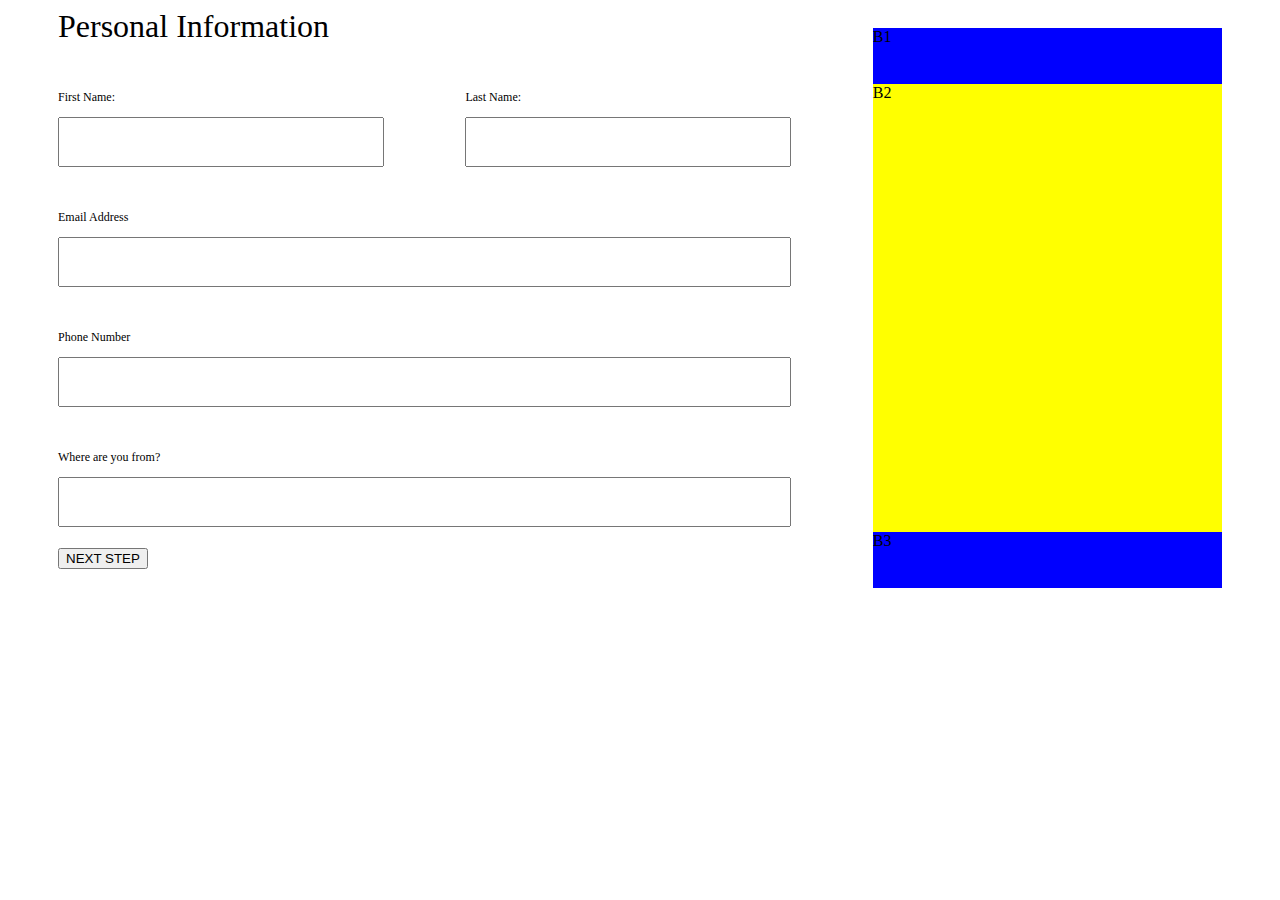
==== index.html @ 9fe1978f "Ejercicio con flexbox" ====
<!DOCTYPE html>
<html>
<head>
	<meta charset="utf-8">
	<meta http-equiv="X-UA-Compatible" content="IE=edge">
	<meta name="viewport" content="width=device-width, initial-scale=1">
	<title></title>
	<link rel="stylesheet" type="text/css" href="node_modules/normalize.css/normalize.css">
	<link rel="stylesheet" type="text/css" href="css/style.css">
</head>
<body>
	<div class="container">
		<div class="left">
			<div class="left-header">
				<h1 class="title">Personal Information</h1>
			</div>
			<div class="left-body">
				<div class="left-form">
					<div class="left-fullname">
						<p class="text-top">First Name:</p>
						<input type="text" name="first-name" class="input-area">
					</div>
					<div class="left-fullname">
						<p class="text-top">Last Name:</p>
						<input type="text" name="last-name" class="input-area">
					</div>
				</div>
				<div class="left-form">
					<div class="left-fullname">
						<p class="text-top">Email Address</p>
						<input type="text" name="first-name" class="input-area area-large">
						<i></i>
					</div>
				</div>
				<div class="left-form">
					<div class="left-fullname">
						<p class="text-top">Phone Number</p>
						<input type="text" name="first-name" class="input-area area-large">
						<i></i>
					</div>
				</div>
				<div class="left-form">
					<div class="left-fullname">
						<p class="text-top">Where are you from?</p>
						<input type="text" name="first-name" class="input-area area-large">
					</div>
				</div>
			</div>
			<div class="left-footer">
				<button>NEXT STEP</button>
				<i></i>
			</div>
		</div>
		<div class="right">
			<div class="right-header">B1</div>
			<div class="right-body">B2</div>
			<div class="right-footer">B3</div>
		</div>
	</div>
</body>
</html>
---- css/style.css ----
*,
*::before,
*::after{
	box-sizing: border-box;
}

.container, .left, .right, .left-body, .left-fullname {
	display: flex;
	flex-flow: row nowrap;
	justify-content: center;
	align-content: center;
	align-items: center;
}

.container, .left, .right{
	height: 600px;
}

.container{
	padding: 20px 50px;
}

.left, .right {
	order: 1;
	align-self: auto;
	min-width: 0;
	min-height: 100%;
}

.left {
	flex: 1 1 70%;
	display: flex;
	flex-flow: column;
}

.left-header, .left-body, .left-footer {
	min-width: 100%;
}

.left-header, .left-footer {
	flex: 1 1 10%;
}

.left-body {
	flex: 1 1 80%;
	display: flex;
	flex-flow: column;
}

.left-form {
	flex: 1 1 25%;
	width: 100%;
	flex-direction: row;
	display: flex;

}

.left-fullname {
	flex: 1 1 50%;
	flex-direction: column;
}

.left-mail{
	flex-direction: row;
}

.text-top {
	width: 100%;
	margin-top: 0px;
	font-size: 12px;
}

.input-area {
	width: 80%;
	align-self: flex-start;
	height: 50px;
}

.area-large{
	width: 90%;
}

.left-footer{
	padding: auto;
}

.right {
	flex: 1 1 30%;
	flex-flow: column;
	max-height: 100%;
	display: flex;
}

.right-header, .right-body, .right-footer {
	min-width: 100%;
}

.right-header, .right-footer {
	flex: 1 1 10%;
	background-color: blue;
}

.right-body {
	flex: 1 1 80%;
	background-color: yellow;
}

.title{
	font-weight: normal;
	margin-top: 0px;
}
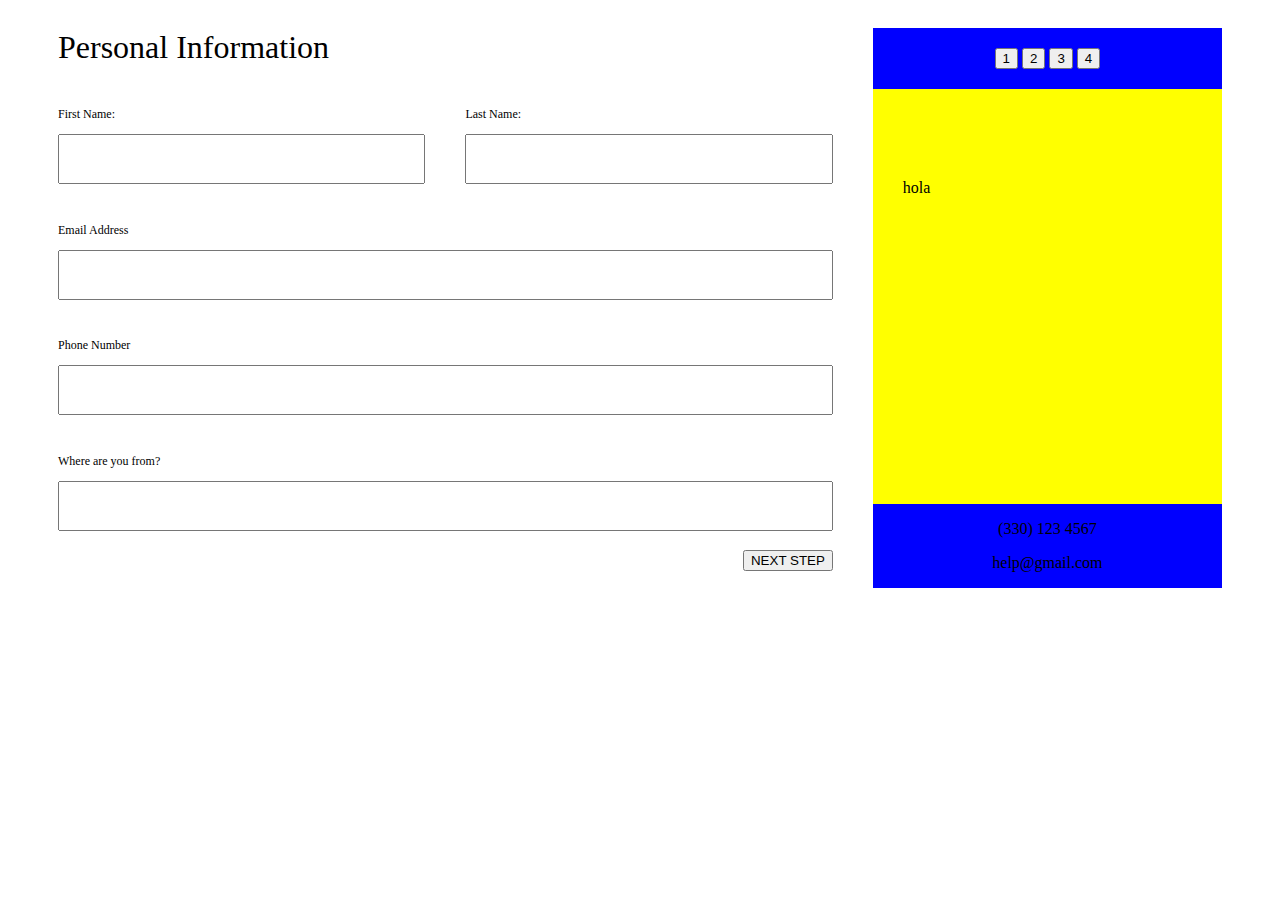
==== commit 91aa2e74: "boxes" ====
--- a/index.html
+++ b/index.html
@@ -16,11 +16,11 @@
 			</div>
 			<div class="left-body">
 				<div class="left-form">
-					<div class="left-fullname">
+					<div class="left-fullname name">
 						<p class="text-top">First Name:</p>
 						<input type="text" name="first-name" class="input-area">
 					</div>
-					<div class="left-fullname">
+					<div class="left-fullname lastname">
 						<p class="text-top">Last Name:</p>
 						<input type="text" name="last-name" class="input-area">
 					</div>
@@ -47,14 +47,28 @@
 				</div>
 			</div>
 			<div class="left-footer">
-				<button>NEXT STEP</button>
+				<button class="button-next">NEXT STEP</button>
 				<i></i>
 			</div>
 		</div>
 		<div class="right">
-			<div class="right-header">B1</div>
-			<div class="right-body">B2</div>
-			<div class="right-footer">B3</div>
+			<div class="right-header">
+				<div class="section">
+					<button>1</button>
+					<button>2</button>
+					<button>3</button>
+					<button>4</button>
+				</div>
+			</div>
+			<div class="right-body">
+				<div class="information">
+					hola
+				</div>
+			</div>
+			<div class="right-footer">
+				<p>(330) 123 4567</p>
+				<p>help@gmail.com</p>
+			</div>
 		</div>
 	</div>
 </body>
--- a/css/style.css
+++ b/css/style.css
@@ -31,6 +31,7 @@
 	flex: 1 1 70%;
 	display: flex;
 	flex-flow: column;
+	padding-right: 40px;
 }
 
 .left-header, .left-body, .left-footer {
@@ -60,6 +61,14 @@
 	flex-direction: column;
 }
 
+.name {
+	padding-right: 20px;
+}
+
+.lastname {
+	padding-left: 20px;
+}
+
 .left-mail{
 	flex-direction: row;
 }
@@ -71,17 +80,17 @@
 }
 
 .input-area {
-	width: 80%;
+	width: 100%;
 	align-self: flex-start;
 	height: 50px;
 }
 
-.area-large{
-	width: 90%;
+.left-footer {
+	padding: auto;
 }
 
-.left-footer{
-	padding: auto;
+.button-next {
+	float: right;
 }
 
 .right {
@@ -100,12 +109,31 @@
 	background-color: blue;
 }
 
+.rigth-header{
+	text-align: center;
+}
+
+.section {
+	text-align: center;
+	padding-top: 20px;
+	padding-bottom: 20px;
+}
+
 .right-body {
 	flex: 1 1 80%;
 	background-color: yellow;
+	padding: 90px 30px;
+	display: flex;
 }
 
-.title{
+.information{
+
+}
+
+.right-footer {
+	text-align: center;
+}
+
+.title {
 	font-weight: normal;
-	margin-top: 0px;
 }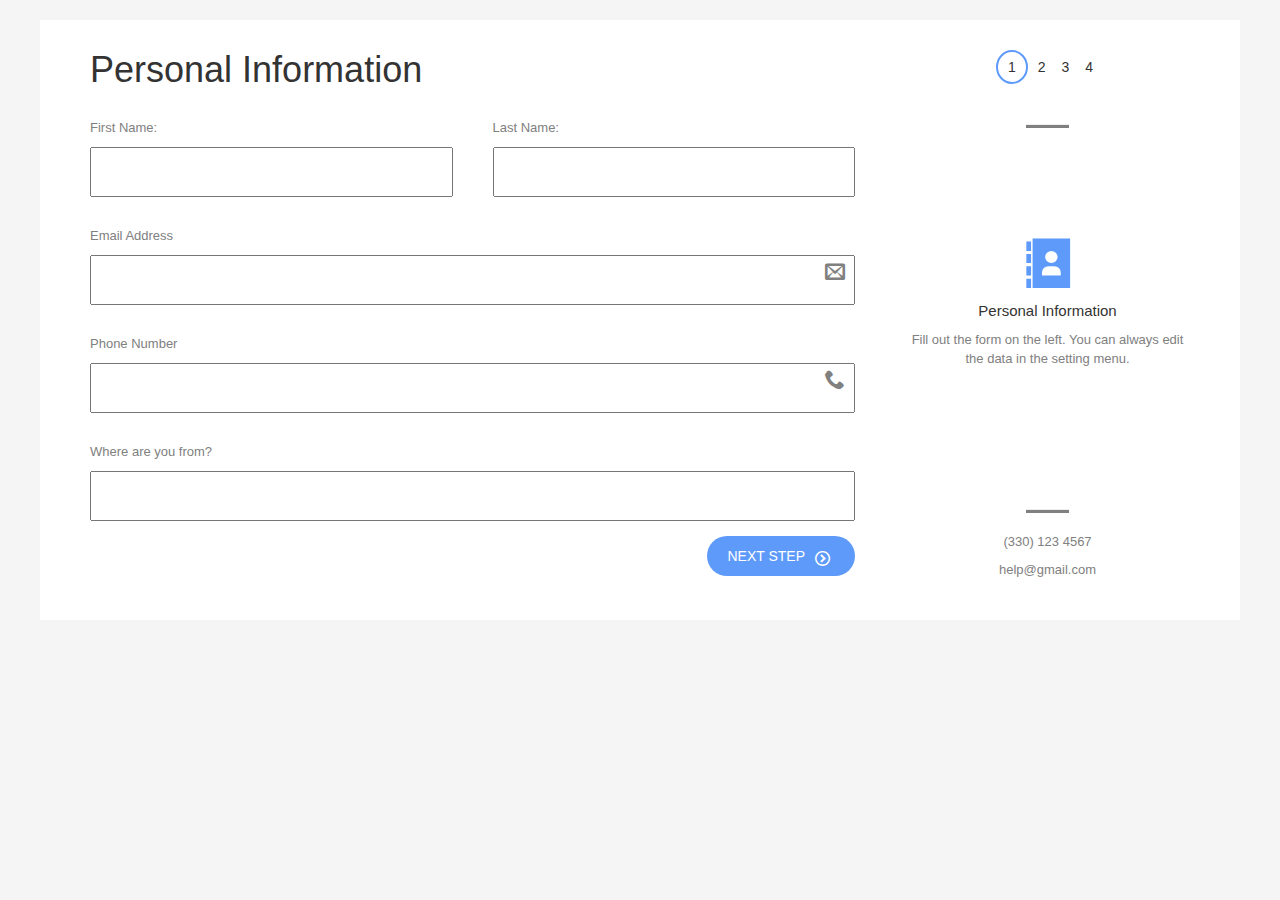
==== commit a04bece4: "Estructura básica sin corrección" ====
--- a/index.html
+++ b/index.html
@@ -5,11 +5,13 @@
 	<meta http-equiv="X-UA-Compatible" content="IE=edge">
 	<meta name="viewport" content="width=device-width, initial-scale=1">
 	<title></title>
+	<link rel="stylesheet" type="text/css" href="fonts/style.css">
+	<link rel="stylesheet" type="text/css" href="css/bootstrap.css">
 	<link rel="stylesheet" type="text/css" href="node_modules/normalize.css/normalize.css">
 	<link rel="stylesheet" type="text/css" href="css/style.css">
 </head>
 <body>
-	<div class="container">
+	<div class="main-container">
 		<div class="left">
 			<div class="left-header">
 				<h1 class="title">Personal Information</h1>
@@ -17,57 +19,60 @@
 			<div class="left-body">
 				<div class="left-form">
 					<div class="left-fullname name">
-						<p class="text-top">First Name:</p>
+						<p class="text-small">First Name:</p>
 						<input type="text" name="first-name" class="input-area">
 					</div>
 					<div class="left-fullname lastname">
-						<p class="text-top">Last Name:</p>
+						<p class="text-small">Last Name:</p>
 						<input type="text" name="last-name" class="input-area">
 					</div>
 				</div>
 				<div class="left-form">
 					<div class="left-fullname">
-						<p class="text-top">Email Address</p>
+						<p class="text-small">Email Address</p>
 						<input type="text" name="first-name" class="input-area area-large">
-						<i></i>
+						<span class="icon-envelop icon-small"></span>
 					</div>
 				</div>
 				<div class="left-form">
 					<div class="left-fullname">
-						<p class="text-top">Phone Number</p>
+						<p class="text-small">Phone Number</p>
 						<input type="text" name="first-name" class="input-area area-large">
-						<i></i>
+						<span class="icon-phone icon-small"></span>
 					</div>
 				</div>
 				<div class="left-form">
 					<div class="left-fullname">
-						<p class="text-top">Where are you from?</p>
+						<p class="text-small">Where are you from?</p>
 						<input type="text" name="first-name" class="input-area area-large">
 					</div>
 				</div>
 			</div>
 			<div class="left-footer">
-				<button class="button-next">NEXT STEP</button>
-				<i></i>
+				<button class="button-next">NEXT STEP<span class="icon-circle-right icon-small icon-button"></span></button>
 			</div>
 		</div>
 		<div class="right">
-			<div class="right-header">
-				<div class="section">
-					<button>1</button>
-					<button>2</button>
-					<button>3</button>
-					<button>4</button>
+			<div class="right-header text-center">
+				<div class="steps">
+					<button class="step-button step-selected">1</button>
+					<button class="step-button">2</button>
+					<button class="step-button">3</button>
+					<button class="step-button">4</button>
 				</div>
 			</div>
+			<hr>
 			<div class="right-body">
-				<div class="information">
-					hola
+				<div class="text-center">
+					<span class="icon-address-book icon-large"></span>
+					<p class="text-large">Personal Information</p>
+					<p class="text-small">Fill out the form on the left. You can always edit the data in the setting menu.</p>
 				</div>
 			</div>
-			<div class="right-footer">
-				<p>(330) 123 4567</p>
-				<p>help@gmail.com</p>
+			<hr>
+			<div class="right-footer text-center">
+				<p class="text-small">(330) 123 4567</p>
+				<p class="text-small">help@gmail.com</p>
 			</div>
 		</div>
 	</div>
--- a/fonts/style.css
+++ b/fonts/style.css
@@ -0,0 +1,48 @@
+@font-face {
+  font-family: 'icomoon';
+  src:  url('fonts/icomoon.eot?s1adfn');
+  src:  url('fonts/icomoon.eot?s1adfn#iefix') format('embedded-opentype'),
+    url('fonts/icomoon.ttf?s1adfn') format('truetype'),
+    url('fonts/icomoon.woff?s1adfn') format('woff'),
+    url('fonts/icomoon.svg?s1adfn#icomoon') format('svg');
+  font-weight: normal;
+  font-style: normal;
+}
+
+[class^="icon-"], [class*=" icon-"] {
+  /* use !important to prevent issues with browser extensions that change fonts */
+  font-family: 'icomoon' !important;
+  speak: none;
+  font-style: normal;
+  font-weight: normal;
+  font-variant: normal;
+  text-transform: none;
+  line-height: 1;
+
+  /* Better Font Rendering =========== */
+  -webkit-font-smoothing: antialiased;
+  -moz-osx-font-smoothing: grayscale;
+}
+
+.icon-home:before {
+  content: "\e900";
+}
+.icon-phone:before {
+  content: "\e942";
+}
+.icon-address-book:before {
+  content: "\e944";
+}
+.icon-envelop:before {
+  content: "\e945";
+}
+.icon-alarm:before {
+  content: "\e950";
+}
+.icon-checkmark:before {
+  content: "\ea10";
+}
+.icon-circle-right:before {
+  content: "\ea42";
+}
+
--- a/css/style.css
+++ b/css/style.css
@@ -4,7 +4,11 @@
 	box-sizing: border-box;
 }
 
-.container, .left, .right, .left-body, .left-fullname {
+body{
+	background-color: whitesmoke;
+}
+
+.main-container, .left, .right, .left-body, .left-fullname {
 	display: flex;
 	flex-flow: row nowrap;
 	justify-content: center;
@@ -12,12 +16,13 @@
 	align-items: center;
 }
 
-.container, .left, .right{
+.main-container, .left, .right{
 	height: 600px;
 }
 
-.container{
-	padding: 20px 50px;
+.main-container{
+	margin: 20px 40px;
+	background-color: #fff;
 }
 
 .left, .right {
@@ -25,13 +30,14 @@
 	align-self: auto;
 	min-width: 0;
 	min-height: 100%;
+	padding: 30px 50px;
 }
 
 .left {
 	flex: 1 1 70%;
 	display: flex;
 	flex-flow: column;
-	padding-right: 40px;
+	padding-right: 25px;
 }
 
 .left-header, .left-body, .left-footer {
@@ -61,6 +67,15 @@
 	flex-direction: column;
 }
 
+.icon-small{
+	font-size: 20px;
+	margin-top: 10px;
+	padding-right: 10px;
+	position: absolute;
+	align-self: flex-end;
+	color: grey;
+}
+
 .name {
 	padding-right: 20px;
 }
@@ -71,12 +86,14 @@
 
 .left-mail{
 	flex-direction: row;
+	align-self: flex-end;
 }
 
-.text-top {
+.text-small {
 	width: 100%;
 	margin-top: 0px;
-	font-size: 12px;
+	font-size: 13px;
+	color: grey;
 }
 
 .input-area {
@@ -91,6 +108,20 @@
 
 .button-next {
 	float: right;
+	border-radius: 30px;
+	padding: 10px 20px;
+	padding-right: 50px;
+	text-decoration: none;
+	border: 0px;
+	background-color: #5e9af9;
+	color: #fff;
+}
+
+.icon-button {
+	margin-top: 0px;
+	margin-left: 10px;
+	font-size: 15px;
+	color: #fff;
 }
 
 .right {
@@ -98,42 +129,61 @@
 	flex-flow: column;
 	max-height: 100%;
 	display: flex;
+	padding-left: 25px;
 }
 
 .right-header, .right-body, .right-footer {
 	min-width: 100%;
 }
 
+hr {
+	text-align: center;
+    border-bottom: 3px solid grey;
+    width: 15%;
+}
+
 .right-header, .right-footer {
 	flex: 1 1 10%;
-	background-color: blue;
 }
 
-.rigth-header{
+.steps {
 	text-align: center;
+	padding-bottom: 20px;
 }
 
-.section {
-	text-align: center;
-	padding-top: 20px;
-	padding-bottom: 20px;
+.step-button {
+	background-color: #fff;
+	border: none;
+}
+
+.step-selected {
+	border: 2px solid #5e9af9;
+	border-radius: 50%;
+	padding: 5px 10px;
 }
 
 .right-body {
 	flex: 1 1 80%;
-	background-color: yellow;
-	padding: 90px 30px;
+	padding: 90px 0px;
 	display: flex;
+	width: 100%;
 }
 
-.information{
+.icon-large {
+	font-size: 50px;
+	color: #5e9af9;
+}
 
+.text-large {
+	margin-top: 10px;
+	font-size: 15px;
 }
 
 .right-footer {
-	text-align: center;
+	width: 100%;
 }
 
 .title {
 	font-weight: normal;
+	margin-top: 0px;
 }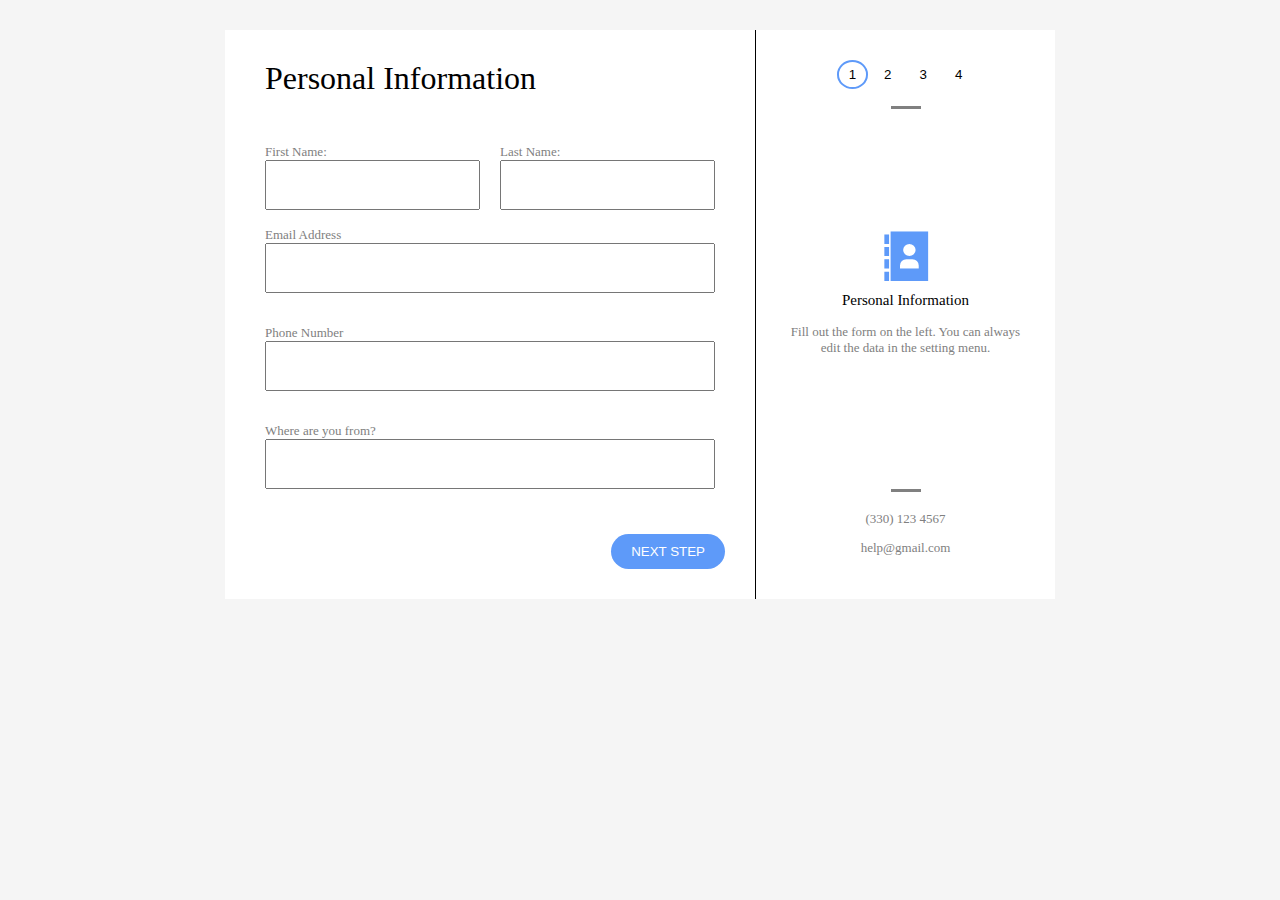
==== commit 3848017a: "Ejercicio con 2da correción" ====
--- a/index.html
+++ b/index.html
@@ -6,75 +6,77 @@
 	<meta name="viewport" content="width=device-width, initial-scale=1">
 	<title></title>
 	<link rel="stylesheet" type="text/css" href="fonts/style.css">
-	<link rel="stylesheet" type="text/css" href="css/bootstrap.css">
 	<link rel="stylesheet" type="text/css" href="node_modules/normalize.css/normalize.css">
 	<link rel="stylesheet" type="text/css" href="css/style.css">
 </head>
 <body>
-	<div class="main-container">
-		<div class="left">
-			<div class="left-header">
-				<h1 class="title">Personal Information</h1>
-			</div>
-			<div class="left-body">
-				<div class="left-form">
-					<div class="left-fullname name">
-						<p class="text-small">First Name:</p>
-						<input type="text" name="first-name" class="input-area">
+	<div class="container">
+
+		<div class="block wizard-layout">
+			<div class="block-content wizard-content">
+				<div class="panel">
+					<div class="panel-header">
+						<h1 class="title">Personal Information</h1>
 					</div>
-					<div class="left-fullname lastname">
-						<p class="text-small">Last Name:</p>
-						<input type="text" name="last-name" class="input-area">
+					<div class="panel-body">
+						<div class="col-6">
+							<div class="control-group">
+								<label class="text-small">First Name:</label>
+								<input type="text" name="first-name" class="input-area">
+							</div>
+						</div>
+						<div class="col-6">
+							<div class="control-group">
+								<label class="text-small">Last Name:</label>
+								<input type="text" name="last-name" class="input-area">
+							</div>
+						</div>
+						<div class="control-group">
+							<label class="text-small">Email Address</label>
+							<input type="text" name="first-name" class="input-area">
+						</div>
+						<div class="control-group">
+							<label class="text-small">Phone Number</label>
+							<input type="text" name="first-name" class="input-area">
+						</div>
+						<div class="control-group">
+							<label class="text-small">Where are you from?</label>
+							<input type="text" name="first-name" class="input-area">
+						</div>
 					</div>
-				</div>
-				<div class="left-form">
-					<div class="left-fullname">
-						<p class="text-small">Email Address</p>
-						<input type="text" name="first-name" class="input-area area-large">
-						<span class="icon-envelop icon-small"></span>
-					</div>
-				</div>
-				<div class="left-form">
-					<div class="left-fullname">
-						<p class="text-small">Phone Number</p>
-						<input type="text" name="first-name" class="input-area area-large">
-						<span class="icon-phone icon-small"></span>
-					</div>
-				</div>
-				<div class="left-form">
-					<div class="left-fullname">
-						<p class="text-small">Where are you from?</p>
-						<input type="text" name="first-name" class="input-area area-large">
+					<div class="panel-footer">
+						<button class="button-primary">NEXT STEP</button>
 					</div>
 				</div>
 			</div>
-			<div class="left-footer">
-				<button class="button-next">NEXT STEP<span class="icon-circle-right icon-small icon-button"></span></button>
+
+			<div class="block-aside wizard-aside">
+
+				<div class="panel">
+					<div class="panel-header aside-header">
+						<div class="steps">
+							<button class="step-button step-selected">1</button>
+							<button class="step-button">2</button>
+							<button class="step-button">3</button>
+							<button class="step-button">4</button>
+						</div>
+					</div>
+					<div class="panel-body aside-content">
+						<div class="info">
+							<span class="icon-address-book icon-large"></span>
+							<p class="text-large">Personal Information</p>
+							<p class="text-small">Fill out the form on the left. You can always edit the data in the setting menu.</p>
+						</div>
+					</div>
+					<div class="panel-footer aside-footer">
+						<p class="text-small">(330) 123 4567</p>
+						<p class="text-small">help@gmail.com</p>
+					</div>
+				</div>
+
 			</div>
 		</div>
-		<div class="right">
-			<div class="right-header text-center">
-				<div class="steps">
-					<button class="step-button step-selected">1</button>
-					<button class="step-button">2</button>
-					<button class="step-button">3</button>
-					<button class="step-button">4</button>
-				</div>
-			</div>
-			<hr>
-			<div class="right-body">
-				<div class="text-center">
-					<span class="icon-address-book icon-large"></span>
-					<p class="text-large">Personal Information</p>
-					<p class="text-small">Fill out the form on the left. You can always edit the data in the setting menu.</p>
-				</div>
-			</div>
-			<hr>
-			<div class="right-footer text-center">
-				<p class="text-small">(330) 123 4567</p>
-				<p class="text-small">help@gmail.com</p>
-			</div>
-		</div>
+
 	</div>
 </body>
 </html>--- a/css/style.css
+++ b/css/style.css
@@ -1,3 +1,4 @@
+
 *,
 *::before,
 *::after{
@@ -8,89 +9,76 @@
 	background-color: whitesmoke;
 }
 
-.main-container, .left, .right, .left-body, .left-fullname {
-	display: flex;
-	flex-flow: row nowrap;
-	justify-content: center;
-	align-content: center;
-	align-items: center;
+.container {
+	max-width: 830px;
+	margin: 30px auto;
 }
 
-.main-container, .left, .right{
-	height: 600px;
+.col-6 {
+    width: 50%;
+    float: left;
 }
 
-.main-container{
-	margin: 20px 40px;
-	background-color: #fff;
+.wizard-layout {
+	display: flex;
+	flex-direction: row;
+}
+.wizard-content {
+	flex: 1;
+}
+.wizard-aside {
+	width: 300px;
 }
 
-.left, .right {
-	order: 1;
-	align-self: auto;
-	min-width: 0;
-	min-height: 100%;
-	padding: 30px 50px;
+.block-content,
+.block-aside {
+	display: block;
 }
 
-.left {
-	flex: 1 1 70%;
+.block-aside {
+	text-align: center;
 	display: flex;
-	flex-flow: column;
-	padding-right: 25px;
+	border-left: 1px solid black;
 }
 
-.left-header, .left-body, .left-footer {
-	min-width: 100%;
+.panel {
+	display: flex;
+	flex-direction: column;
+	background-color: #fff;
+	flex: 1;
 }
 
-.left-header, .left-footer {
-	flex: 1 1 10%;
+.panel-header,
+.panel-footer {
+	padding: 30px;
 }
 
-.left-body {
-	flex: 1 1 80%;
-	display: flex;
-	flex-flow: column;
+.panel-body {
+	flex: 1;
+	padding: 0 30px;
+	align-items: center; /**/
+	align-content: center; /**/
+}
+.aside-header:after,
+.aside-footer:before {
+	content: "";
+	display: inline-block;
+	height: 20px;
+	width: 30px;
+	border-bottom: 3px solid grey;
+	margin-bottom: 15px;
 }
 
-.left-form {
-	flex: 1 1 25%;
-	width: 100%;
-	flex-direction: row;
-	display: flex;
-
+.aside-content {
+	padding-top: 50px;
+	padding-bottom: 50px;
 }
 
-.left-fullname {
-	flex: 1 1 50%;
-	flex-direction: column;
-}
-
-.icon-small{
-	font-size: 20px;
-	margin-top: 10px;
-	padding-right: 10px;
-	position: absolute;
-	align-self: flex-end;
-	color: grey;
-}
-
-.name {
-	padding-right: 20px;
-}
-
-.lastname {
-	padding-left: 20px;
-}
-
-.left-mail{
-	flex-direction: row;
-	align-self: flex-end;
+.control-group { 
+	padding: 15px 10px;
 }
 
 .text-small {
-	width: 100%;
 	margin-top: 0px;
 	font-size: 13px;
 	color: grey;
@@ -102,38 +90,23 @@
 	height: 50px;
 }
 
-.left-footer {
-	padding: auto;
+.icon-large {
+	font-size: 50px;
+	color: #5e9af9;
 }
 
-.button-next {
-	float: right;
+.button-default, .button-primary {
 	border-radius: 30px;
 	padding: 10px 20px;
-	padding-right: 50px;
 	text-decoration: none;
 	border: 0px;
+	background-color: #fff;
+	float: right;
+}
+
+.button-primary {
 	background-color: #5e9af9;
 	color: #fff;
-}
-
-.icon-button {
-	margin-top: 0px;
-	margin-left: 10px;
-	font-size: 15px;
-	color: #fff;
-}
-
-.right {
-	flex: 1 1 30%;
-	flex-flow: column;
-	max-height: 100%;
-	display: flex;
-	padding-left: 25px;
-}
-
-.right-header, .right-body, .right-footer {
-	min-width: 100%;
 }
 
 hr {
@@ -142,48 +115,28 @@
     width: 15%;
 }
 
-.right-header, .right-footer {
-	flex: 1 1 10%;
-}
-
-.steps {
-	text-align: center;
-	padding-bottom: 20px;
-}
-
 .step-button {
 	background-color: #fff;
-	border: none;
+	border-radius: 50%;
+	padding: 5px 10px;
+	border: 2px solid transparent;
 }
 
 .step-selected {
-	border: 2px solid #5e9af9;
-	border-radius: 50%;
-	padding: 5px 10px;
+ 	border-color: #5e9af9;
 }
 
-.right-body {
-	flex: 1 1 80%;
-	padding: 90px 0px;
-	display: flex;
-	width: 100%;
-}
 
-.icon-large {
-	font-size: 50px;
-	color: #5e9af9;
-}
+/* UTILITIES */
 
 .text-large {
 	margin-top: 10px;
 	font-size: 15px;
 }
 
-.right-footer {
-	width: 100%;
-}
-
 .title {
 	font-weight: normal;
 	margin-top: 0px;
+	margin-bottom: 0px;
+	padding-left: 10px;
 }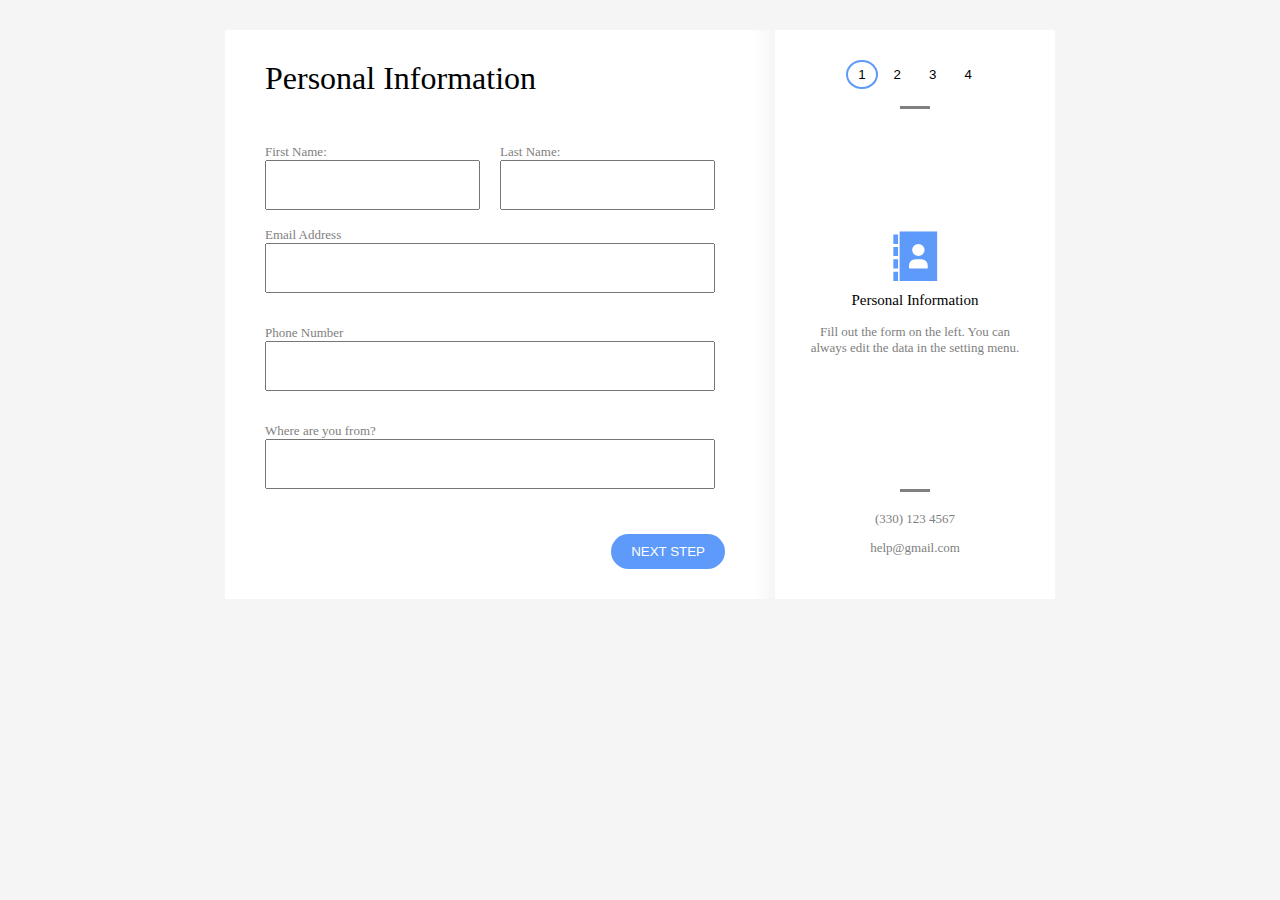
==== commit a5ba0a5e: "linear-gradient entre paneles" ====
--- a/index.html
+++ b/index.html
@@ -11,7 +11,6 @@
 </head>
 <body>
 	<div class="container">
-
 		<div class="block wizard-layout">
 			<div class="block-content wizard-content">
 				<div class="panel">
@@ -49,9 +48,7 @@
 					</div>
 				</div>
 			</div>
-
-			<div class="block-aside wizard-aside">
-
+			<div class="block-aside">
 				<div class="panel">
 					<div class="panel-header aside-header">
 						<div class="steps">
@@ -73,10 +70,8 @@
 						<p class="text-small">help@gmail.com</p>
 					</div>
 				</div>
-
 			</div>
 		</div>
-
 	</div>
 </body>
 </html>--- a/css/style.css
+++ b/css/style.css
@@ -26,9 +26,6 @@
 .wizard-content {
 	flex: 1;
 }
-.wizard-aside {
-	width: 300px;
-}
 
 .block-content,
 .block-aside {
@@ -38,7 +35,14 @@
 .block-aside {
 	text-align: center;
 	display: flex;
-	border-left: 1px solid black;
+	width: 300px;
+}
+
+.block-aside:before {
+	content: "";
+	background: linear-gradient(to right, white, whitesmoke);
+	width: 20px;
+	max-height: 100%;
 }
 
 .panel {
